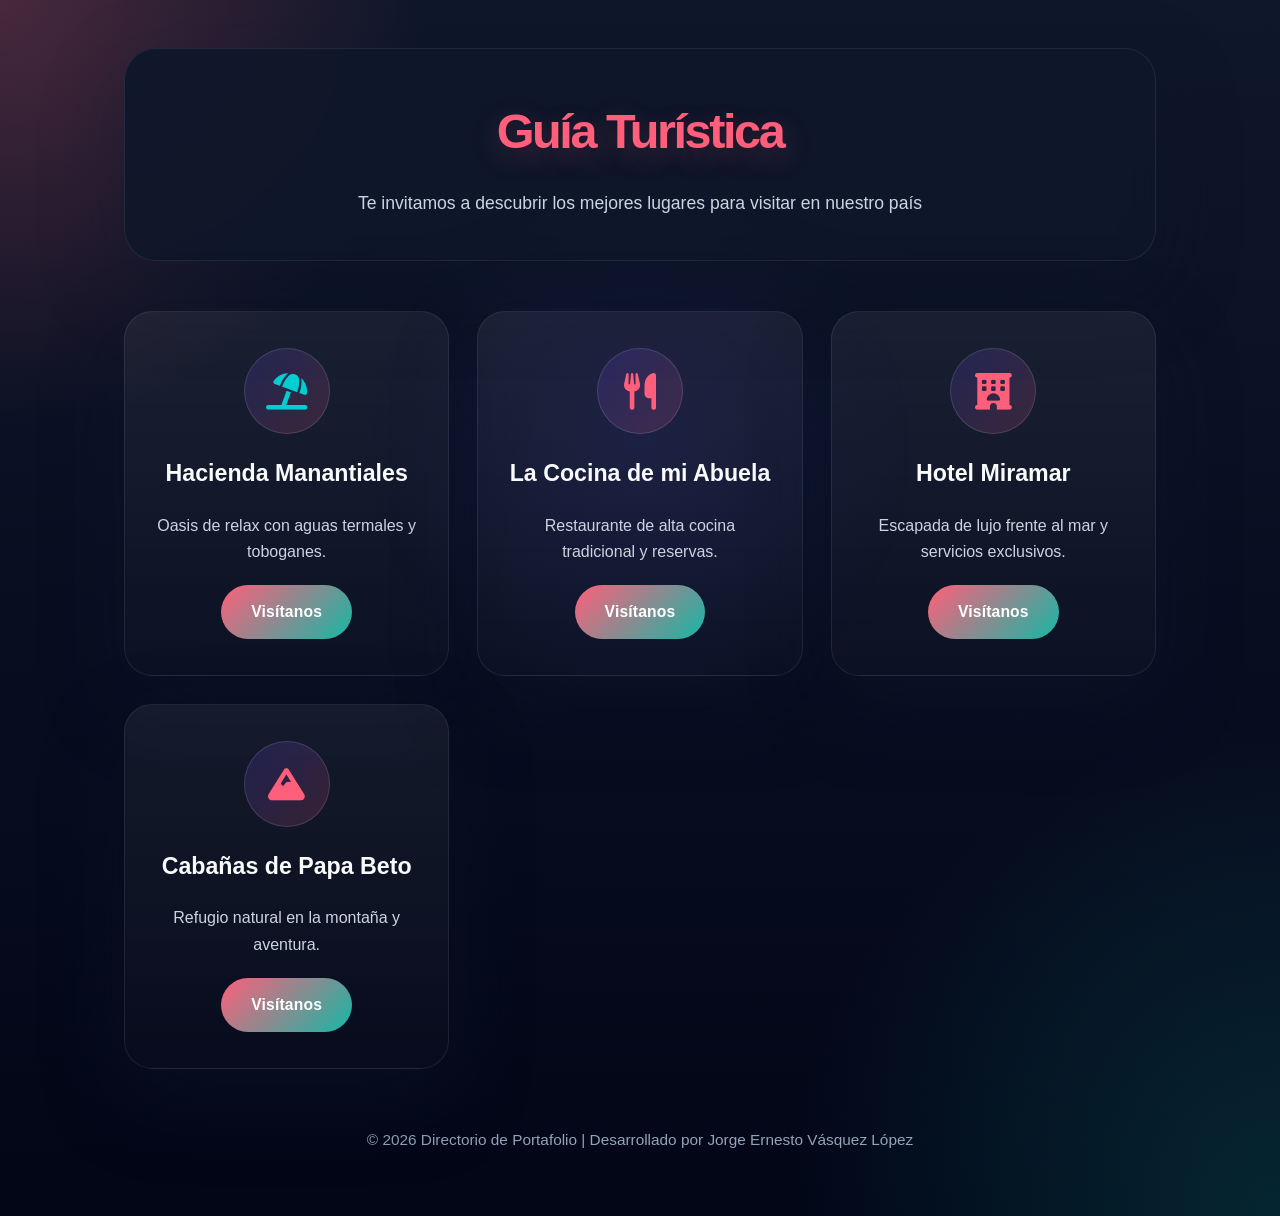
==== GUIA_TURISTICA/index.html @ c20b43a6 "Add files via upload" ====
<!DOCTYPE html>
<html lang="es">
<head>
    <meta charset="UTF-8">
    <meta name="viewport" content="width=device-width, initial-scale=1.0">
    <title>Guía Turística | Jorge Vásquez</title>
    <link rel="stylesheet" href="https://cdnjs.cloudflare.com/ajax/libs/font-awesome/6.5.1/css/all.min.css" integrity="sha512-w4+pM5fUYdE5rstVjB4s8fgKhjXnDJ8D1q5lU7+icn89gEQzbyGfXlaPtGZ3sLMUqNocdEO4O+qv0y4k9DPfLw==" crossorigin="anonymous" referrerpolicy="no-referrer" />
    <link rel="stylesheet" href="style.css">
</head>
<body>

<div class="container">
    <header>
        <h1>Guía Turística</h1>
        <p>Te invitamos a descubrir los mejores lugares para visitar en nuestro país</p>
    </header>

    <div class="project-grid">
        <!-- Turicentro Hacienda Manantiales -->
        <a href="Hacienda_Manantiales/index.html" class="project-card">
            <i class="fas fa-umbrella-beach icon" style="color: #00ced1;"></i>
            <h3>Hacienda Manantiales</h3>
            <p>Oasis de relax con aguas termales y toboganes.</p>
            <span class="btn">Visítanos</span>
        </a>

        <!-- La Cocina de mi Abuela -->
        <a href="La_Cocina_Abuela/index.html" class="project-card">
            <i class="fas fa-utensils icon"></i>
            <h3>La Cocina de mi Abuela</h3>
            <p>Restaurante de alta cocina tradicional y reservas.</p>
            <span class="btn">Visítanos</span>
        </a>

        <!-- Hotel de Playa Miramar -->
        <a href="Hotel_Miramar/index.html" class="project-card">
            <i class="fas fa-hotel icon"></i>
            <h3>Hotel Miramar</h3>
            <p>Escapada de lujo frente al mar y servicios exclusivos.</p>
            <span class="btn">Visítanos</span>
        </a>

        <!-- Las Cabañas de Papa Beto -->
        <a href="Papa_Beto/index.html" class="project-card">
            <i class="fas fa-mountain icon"></i>
            <h3>Cabañas de Papa Beto</h3>
            <p>Refugio natural en la montaña y aventura.</p>
            <span class="btn">Visítanos</span>
        </a>
    </div>

    <footer>
        &copy; 2026 Directorio de Portafolio | Desarrollado por Jorge Ernesto Vásquez López
    </footer>
</div>

</body>
</html>
---- GUIA_TURISTICA/style.css ----
:root {
    --primary: #ff5f7a;
    --secondary: #4f46e5;
    --accent: #14b8a6;
    --bg: #0f172a;
    --surface: #111827;
    --surface-soft: rgba(255, 255, 255, 0.08);
    --text: #f8fafc;
    --muted: #cbd5e1;
    --shadow: 0 30px 80px rgba(15, 23, 42, 0.42);
}

* {
    box-sizing: border-box;
}

html {
    scroll-behavior: smooth;
}

body {
    margin: 0;
    min-height: 100vh;
    font-family: 'Segoe UI', Tahoma, Geneva, Verdana, sans-serif;
    background: radial-gradient(circle at top left, rgba(255, 95, 122, 0.24), transparent 24%),
                radial-gradient(circle at bottom right, rgba(20, 184, 166, 0.18), transparent 28%),
                linear-gradient(180deg, #0f172a 0%, #020617 100%);
    color: var(--text);
    line-height: 1.65;
}

body::before {
    content: '';
    position: fixed;
    inset: 0;
    background: radial-gradient(circle at center, rgba(79, 70, 229, 0.12), transparent 35%);
    pointer-events: none;
}

.container {
    position: relative;
    max-width: 1080px;
    margin: 0 auto;
    padding: 48px 24px 64px;
}

header {
    position: relative;
    text-align: center;
    margin-bottom: 50px;
    padding: 42px 30px;
    border-radius: 32px;
    background: rgba(15, 23, 42, 0.92);
    border: 1px solid rgba(255, 255, 255, 0.08);
    box-shadow: var(--shadow);
    backdrop-filter: blur(14px);
}

header h1 {
    margin: 0;
    font-size: clamp(2.4rem, 3.8vw, 3.8rem);
    letter-spacing: -0.05em;
    color: var(--primary);
    text-shadow: 0 8px 30px rgba(255, 95, 122, 0.24);
}

header p {
    margin: 18px auto 0;
    max-width: 760px;
    color: var(--muted);
    font-size: 1.1rem;
}

.project-grid {
    display: grid;
    grid-template-columns: repeat(auto-fit, minmax(260px, 1fr));
    gap: 28px;
}

.project-card {
    position: relative;
    display: flex;
    flex-direction: column;
    align-items: center;
    gap: 20px;
    min-height: 340px;
    padding: 36px 28px;
    border-radius: 28px;
    text-decoration: none;
    color: inherit;
    background: linear-gradient(180deg, rgba(255,255,255,0.06), rgba(255,255,255,0.02));
    border: 1px solid rgba(255, 255, 255, 0.08);
    box-shadow: var(--shadow);
    transition: transform 0.35s ease, box-shadow 0.35s ease, border-color 0.35s ease, background 0.35s ease;
    overflow: hidden;
}

.project-card:hover,
.project-card:focus-visible {
    transform: translateY(-12px);
    box-shadow: 0 34px 110px rgba(15, 23, 42, 0.45);
    border-color: rgba(79, 70, 229, 0.4);
    background: linear-gradient(180deg, rgba(255,255,255,0.12), rgba(255,255,255,0.04));
}

.project-card::before {
    content: '';
    position: absolute;
    inset: -40px;
    background: radial-gradient(circle at top left, rgba(255, 95, 122, 0.18), transparent 32%);
    opacity: 0;
    transition: opacity 0.35s ease;
}

.project-card:hover::before,
.project-card:focus-visible::before {
    opacity: 1;
}

.icon {
    display: inline-flex;
    align-items: center;
    justify-content: center;
    width: 86px;
    height: 86px;
    border-radius: 50%;
    background: linear-gradient(135deg, rgba(79, 70, 229, 0.2), rgba(255, 95, 122, 0.16));
    color: var(--primary);
    font-size: 2.3rem;
    box-shadow: inset 0 0 0 1px rgba(255,255,255,0.12);
}

.project-card h3 {
    margin: 0;
    font-size: 1.45rem;
}

.project-card p {
    margin: 0;
    color: var(--muted);
    text-align: center;
    max-width: 300px;
}

.btn {
    display: inline-flex;
    align-items: center;
    justify-content: center;
    padding: 14px 30px;
    border-radius: 999px;
    background: linear-gradient(135deg, var(--primary), var(--accent));
    color: #ffffff;
    font-weight: 700;
    font-size: 0.98rem;
    letter-spacing: 0.01em;
    transition: transform 0.25s ease, filter 0.25s ease;
}

.btn:hover,
.btn:focus-visible {
    transform: translateY(-2px);
    filter: brightness(1.1);
}

footer {
    margin-top: 58px;
    text-align: center;
    color: #94a3b8;
    font-size: 0.96rem;
}

@media (max-width: 640px) {
    body {
        padding: 24px 14px 32px;
    }

    header {
        padding: 30px 20px;
    }

    .project-card {
        padding: 30px 20px;
    }

    .icon {
        width: 72px;
        height: 72px;
        font-size: 2rem;
    }
}
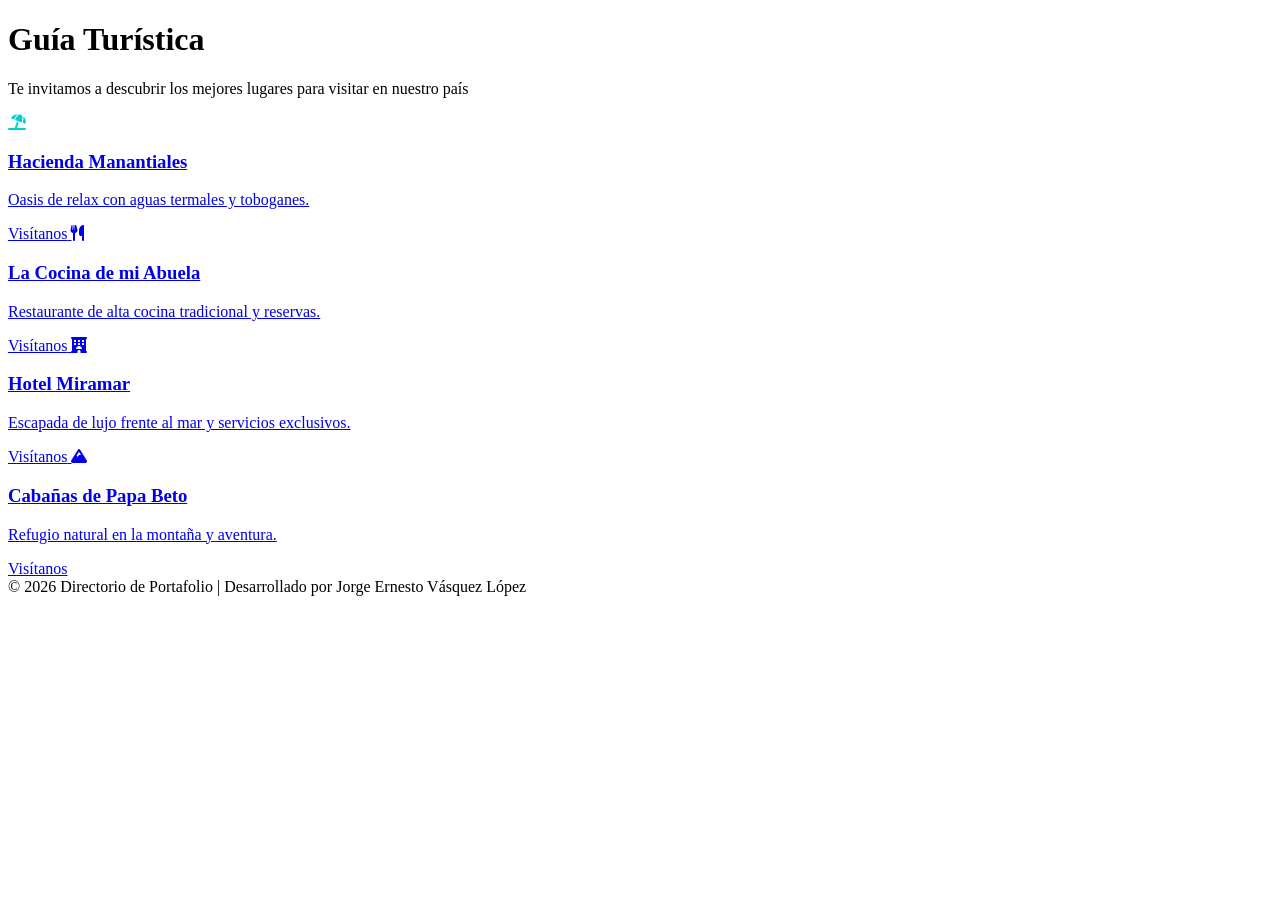
==== commit 0f509714: "Update index.html to include script.js reference" ====
--- a/GUIA_TURISTICA/index.html
+++ b/GUIA_TURISTICA/index.html
@@ -1,58 +1,60 @@
-<!DOCTYPE html>
-<html lang="es">
-<head>
-    <meta charset="UTF-8">
-    <meta name="viewport" content="width=device-width, initial-scale=1.0">
-    <title>Guía Turística | Jorge Vásquez</title>
-    <link rel="stylesheet" href="https://cdnjs.cloudflare.com/ajax/libs/font-awesome/6.5.1/css/all.min.css" integrity="sha512-w4+pM5fUYdE5rstVjB4s8fgKhjXnDJ8D1q5lU7+icn89gEQzbyGfXlaPtGZ3sLMUqNocdEO4O+qv0y4k9DPfLw==" crossorigin="anonymous" referrerpolicy="no-referrer" />
-    <link rel="stylesheet" href="style.css">
-</head>
-<body>
-
-<div class="container">
-    <header>
-        <h1>Guía Turística</h1>
-        <p>Te invitamos a descubrir los mejores lugares para visitar en nuestro país</p>
-    </header>
-
-    <div class="project-grid">
-        <!-- Turicentro Hacienda Manantiales -->
-        <a href="Hacienda_Manantiales/index.html" class="project-card">
-            <i class="fas fa-umbrella-beach icon" style="color: #00ced1;"></i>
-            <h3>Hacienda Manantiales</h3>
-            <p>Oasis de relax con aguas termales y toboganes.</p>
-            <span class="btn">Visítanos</span>
-        </a>
-
-        <!-- La Cocina de mi Abuela -->
-        <a href="La_Cocina_Abuela/index.html" class="project-card">
-            <i class="fas fa-utensils icon"></i>
-            <h3>La Cocina de mi Abuela</h3>
-            <p>Restaurante de alta cocina tradicional y reservas.</p>
-            <span class="btn">Visítanos</span>
-        </a>
-
-        <!-- Hotel de Playa Miramar -->
-        <a href="Hotel_Miramar/index.html" class="project-card">
-            <i class="fas fa-hotel icon"></i>
-            <h3>Hotel Miramar</h3>
-            <p>Escapada de lujo frente al mar y servicios exclusivos.</p>
-            <span class="btn">Visítanos</span>
-        </a>
-
-        <!-- Las Cabañas de Papa Beto -->
-        <a href="Papa_Beto/index.html" class="project-card">
-            <i class="fas fa-mountain icon"></i>
-            <h3>Cabañas de Papa Beto</h3>
-            <p>Refugio natural en la montaña y aventura.</p>
-            <span class="btn">Visítanos</span>
-        </a>
-    </div>
-
-    <footer>
-        &copy; 2026 Directorio de Portafolio | Desarrollado por Jorge Ernesto Vásquez López
-    </footer>
-</div>
-
-</body>
-</html>
+<!DOCTYPE html>
+<html lang="es">
+<head>
+    <meta charset="UTF-8">
+    <meta name="viewport" content="width=device-width, initial-scale=1.0">
+    <title>Guía Turística | Jorge Vásquez</title>
+    <link rel="stylesheet" href="https://cdnjs.cloudflare.com/ajax/libs/font-awesome/6.5.1/css/all.min.css" integrity="sha512-w4+pM5fUYdE5rstVjB4s8fgKhjXnDJ8D1q5lU7+icn89gEQzbyGfXlaPtGZ3sLMUqNocdEO[...]">
+    <link rel="stylesheet" href="style.css">
+</head>
+<body>
+
+<div class="container">
+    <header>
+        <h1>Guía Turística</h1>
+        <p>Te invitamos a descubrir los mejores lugares para visitar en nuestro país</p>
+    </header>
+
+    <div class="project-grid">
+        <!-- Turicentro Hacienda Manantiales -->
+        <a href="Hacienda_Manantiales/index.html" class="project-card">
+            <i class="fas fa-umbrella-beach icon" style="color: #00ced1;"></i>
+            <h3>Hacienda Manantiales</h3>
+            <p>Oasis de relax con aguas termales y toboganes.</p>
+            <span class="btn">Visítanos</span>
+        </a>
+
+        <!-- La Cocina de mi Abuela -->
+        <a href="La_Cocina_Abuela/index.html" class="project-card">
+            <i class="fas fa-utensils icon"></i>
+            <h3>La Cocina de mi Abuela</h3>
+            <p>Restaurante de alta cocina tradicional y reservas.</p>
+            <span class="btn">Visítanos</span>
+        </a>
+
+        <!-- Hotel de Playa Miramar -->
+        <a href="Hotel_Miramar/index.html" class="project-card">
+            <i class="fas fa-hotel icon"></i>
+            <h3>Hotel Miramar</h3>
+            <p>Escapada de lujo frente al mar y servicios exclusivos.</p>
+            <span class="btn">Visítanos</span>
+        </a>
+
+        <!-- Las Cabañas de Papa Beto -->
+        <a href="Papa_Beto/index.html" class="project-card">
+            <i class="fas fa-mountain icon"></i>
+            <h3>Cabañas de Papa Beto</h3>
+            <p>Refugio natural en la montaña y aventura.</p>
+            <span class="btn">Visítanos</span>
+        </a>
+    </div>
+
+    <footer>
+        &copy; 2026 Directorio de Portafolio | Desarrollado por Jorge Ernesto Vásquez López
+    </footer>
+</div>
+
+<!-- Script JavaScript -->
+<script src="script.js"></script>
+</body>
+</html>
